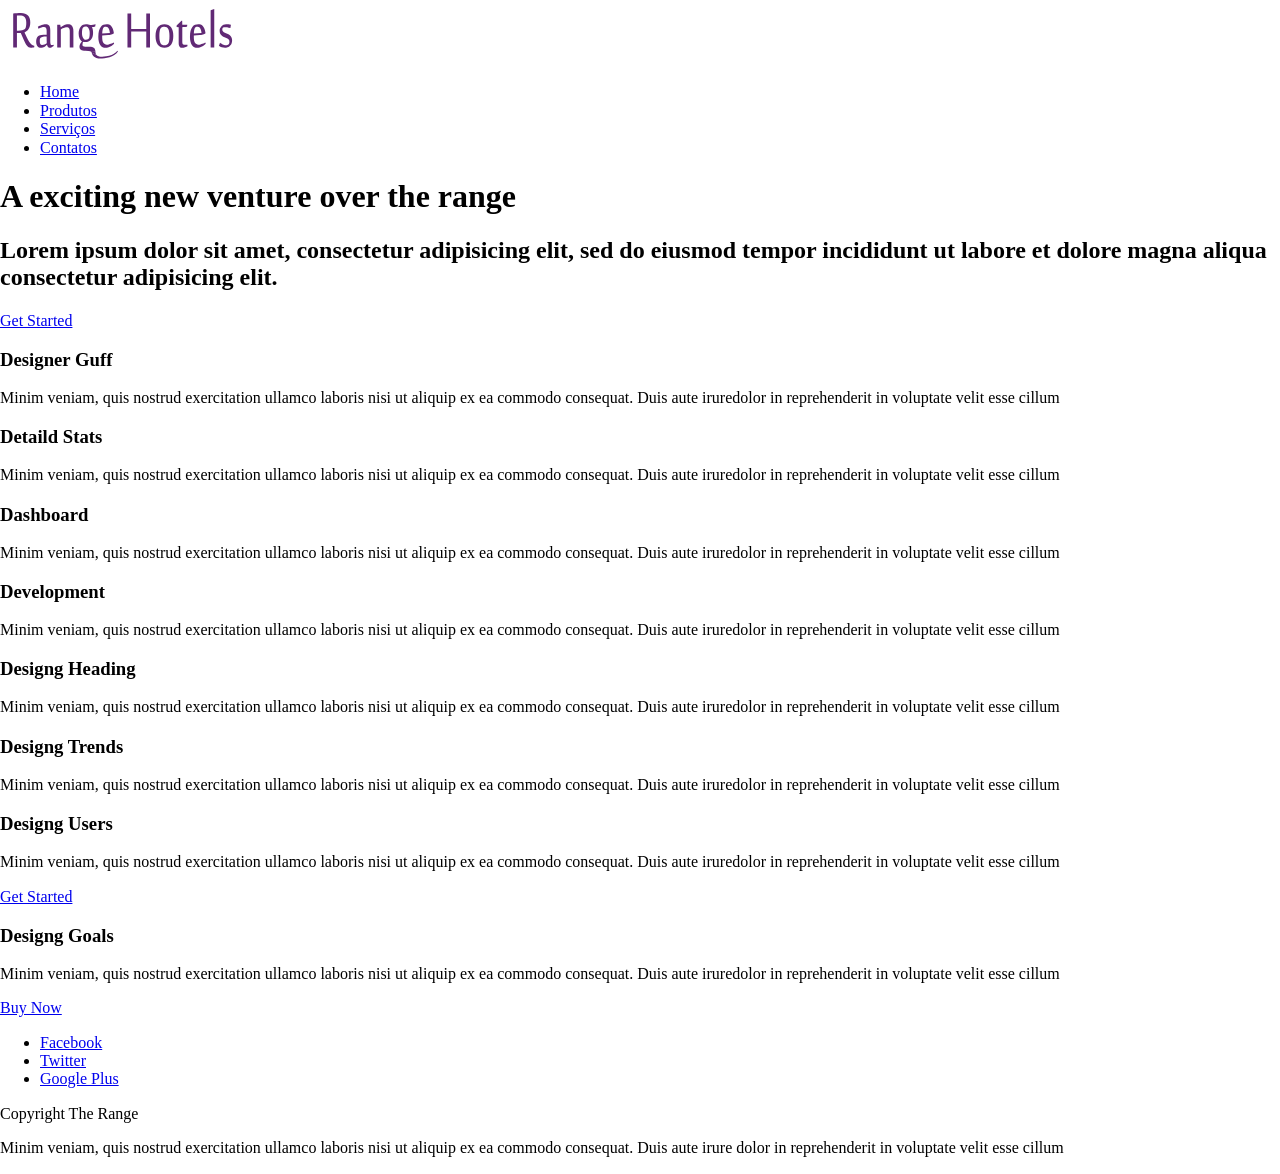
==== index.html @ 65cc9ee8 "Estrutura basica do projeto" ====
﻿<!doctype html>
<html lang="pt-br">
<head>
    <meta charset="utf-8">
    <meta name="author" content="Matheus de Campos">
    <meta name="description" content="Desenvolvimento de um site responsivo">
    <meta name=" keywords" content="HTML5, CSS3">

    <title> Site Responsivo</title>
    <!--Declara CSS externo e bibliotecas-->
    <link href='http://fonts.googleapis.com/css?family=Oxygen:400,300,700' rel='stylesheet' type='text/css'>
    <!--Normalize.css é o css responsavel por atribuir a mesma formatação em todos os navegadores-->
    <link href="css/normalize.css" rel="stylesheet">
    <!-- Css principal que estiliza todo o website-->
    <link href="css/main.css" rel="stylesheet">
</head>

<body>
    <!-- Cabeçalho contem logotipo e barra de navegação-->
    <header>
            <img src="images/logo_mob.svg" alt="logotipo range Hotels">
        <nav>
            <!-- Barra de navegação-->
            <ul>
                <li> <a a href="#">Home</a></li>
                <li> <a a href="#">Produtos</a></li>
                <li> <a a href="#">Serviços</a></li>
                <li> <a a href="#">Contatos</a></li>
            </ul>
        </nav>
    </header>

    <!--Seção 1/3-->
    <section>
        <!--Título-->
        <h1>A exciting new venture over the range</h1>
        <!-- Subtítulo-->
        <h2>Lorem ipsum dolor sit amet, consectetur adipisicing elit, sed do eiusmod tempor incididunt ut labore et
            dolore magna aliqua consectetur adipisicing elit.
        </h2>
        <a href="#">Get Started</a>
    </section>
    <!--Fim seção 1-->

    <!--Seção 2/3-->
    <section>
        <article>
            <h3>Designer Guff</h3>
            <p>Minim veniam, quis nostrud exercitation ullamco laboris nisi ut aliquip ex ea commodo consequat. Duis
                aute iruredolor in reprehenderit in voluptate velit esse cillum
            </p>
        </article>
    
        <article>
            <h3>Detaild Stats</h3>
            <p>Minim veniam, quis nostrud exercitation ullamco laboris nisi ut aliquip ex ea commodo consequat. Duis
                aute iruredolor in reprehenderit in voluptate velit esse cillum
            </p>
        </article>
        
        <article>
            <h3>Dashboard</h3>
            <p>Minim veniam, quis nostrud exercitation ullamco laboris nisi ut aliquip ex ea commodo consequat. Duis
                aute iruredolor in reprehenderit in voluptate velit esse cillum
            </p>
        </article>

        <article>
            <h3>Development</h3>
                <p>Minim veniam, quis nostrud exercitation ullamco laboris nisi ut aliquip ex ea commodo consequat. Duis
                    aute iruredolor in reprehenderit in voluptate velit esse cillum
                </p>
        </article>

     </section>
     <!--Fim seção 2/3-->       
    
     <!--Seção 3/3-->
     <section>
        <article>
            <h3>Designg Heading</h3>
                <p>Minim veniam, quis nostrud exercitation ullamco laboris nisi ut aliquip ex ea commodo consequat. Duis
                    aute iruredolor in reprehenderit in voluptate velit esse cillum
                </p>
        </article>

        <article>
            <h3>Designg Trends</h3>
                <p>Minim veniam, quis nostrud exercitation ullamco laboris nisi ut aliquip ex ea commodo consequat. Duis
                    aute iruredolor in reprehenderit in voluptate velit esse cillum
                </p>
        </article>

        <article>
            <h3>Designg Users</h3>
                <p>Minim veniam, quis nostrud exercitation ullamco laboris nisi ut aliquip ex ea commodo consequat. Duis
                    aute iruredolor in reprehenderit in voluptate velit esse cillum
                </p>
                <a href="#">Get Started</a>
        </article>

        <article>
            <h3> Designg Goals</h3>
                <p>Minim veniam, quis nostrud exercitation ullamco laboris nisi ut aliquip ex ea commodo consequat. Duis
                    aute iruredolor in reprehenderit in voluptate velit esse cillum
                </p>
                <a href="#">Buy Now</a>
        </article>
     </section>
     <!--Fim seção 3/3-->
        
     <!--Rodapé-->
     <footer>
         <ul>
             <li><a href="#">Facebook</a></li>
             <li><a href="#">Twitter</a></li>
             <li><a href="#">Google Plus</a></li>
         </ul>
         <p>Copyright The Range</p>
         <p> Minim veniam, quis nostrud exercitation ullamco laboris nisi ut aliquip ex ea commodo consequat. Duis aute irure
            dolor in reprehenderit in voluptate velit esse cillum
        </p>
     </footer>
     <!--Fim rodapé-->
</body>
</html>
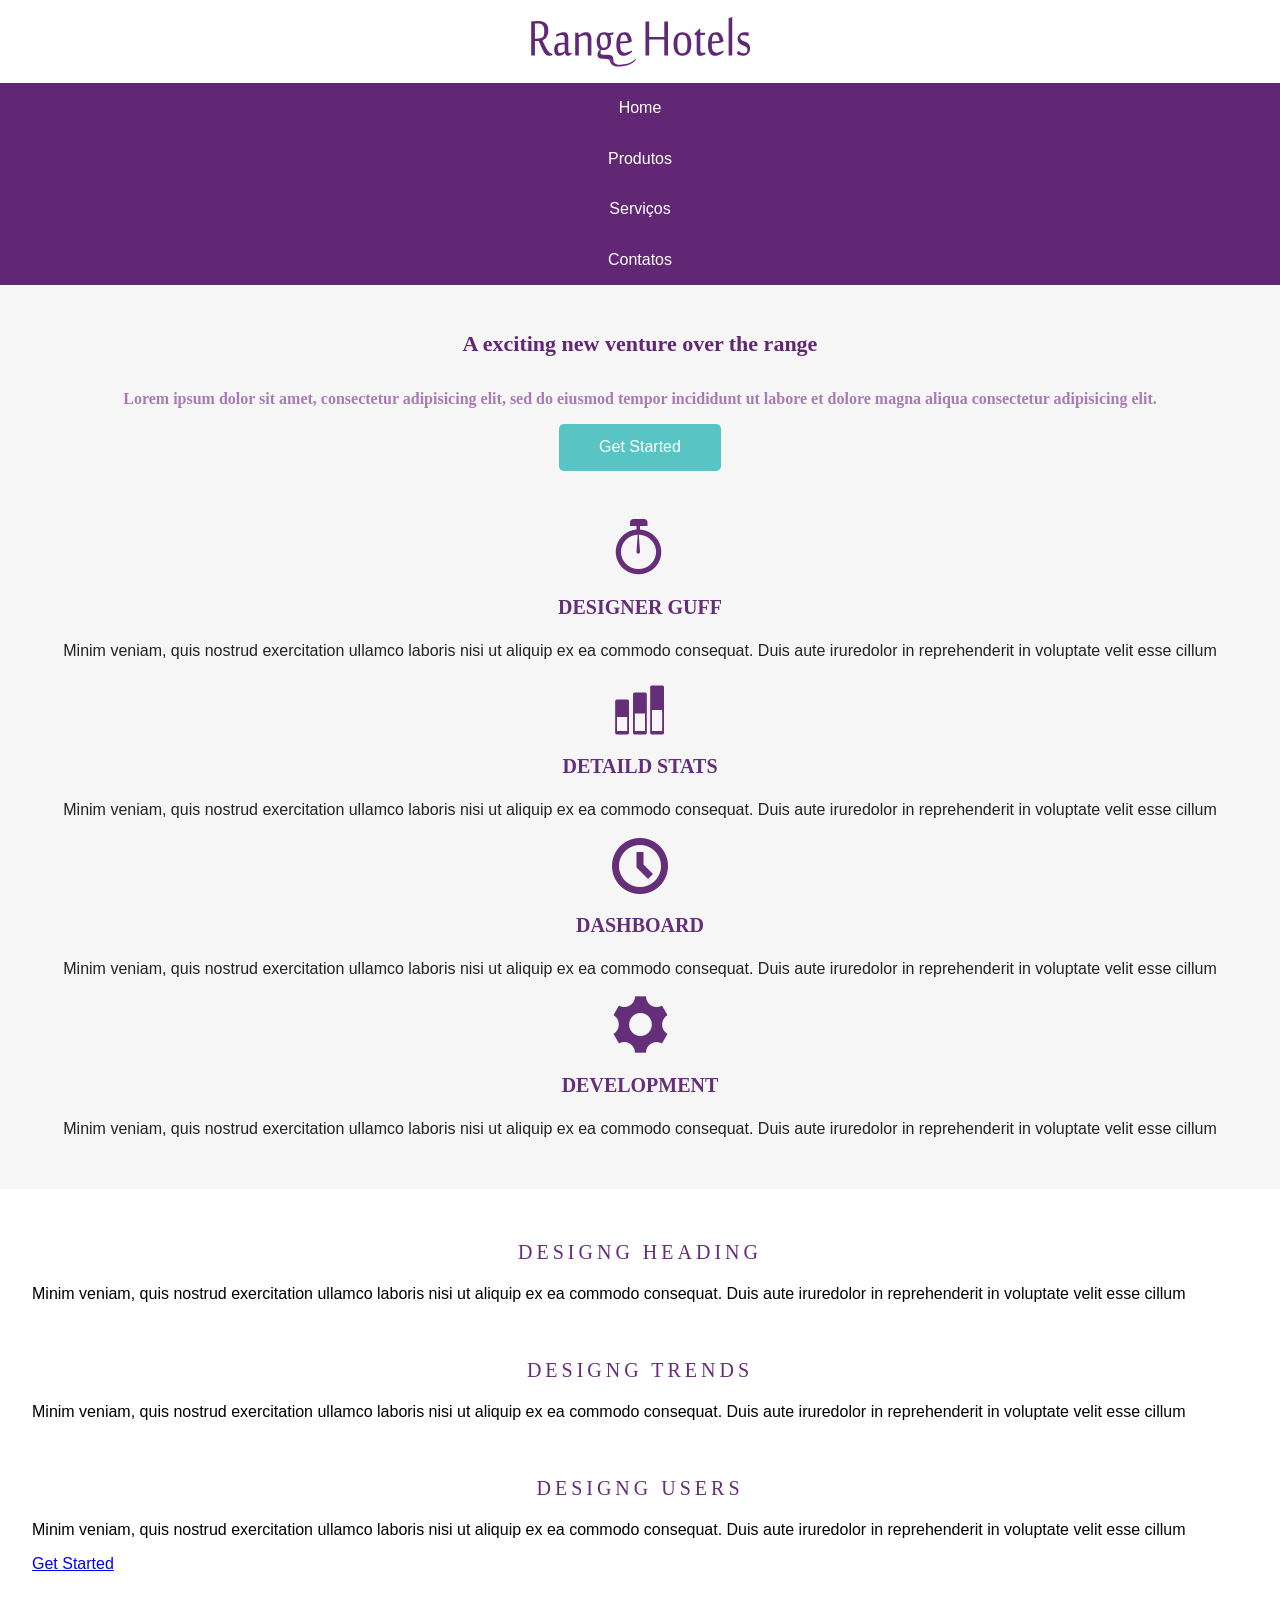
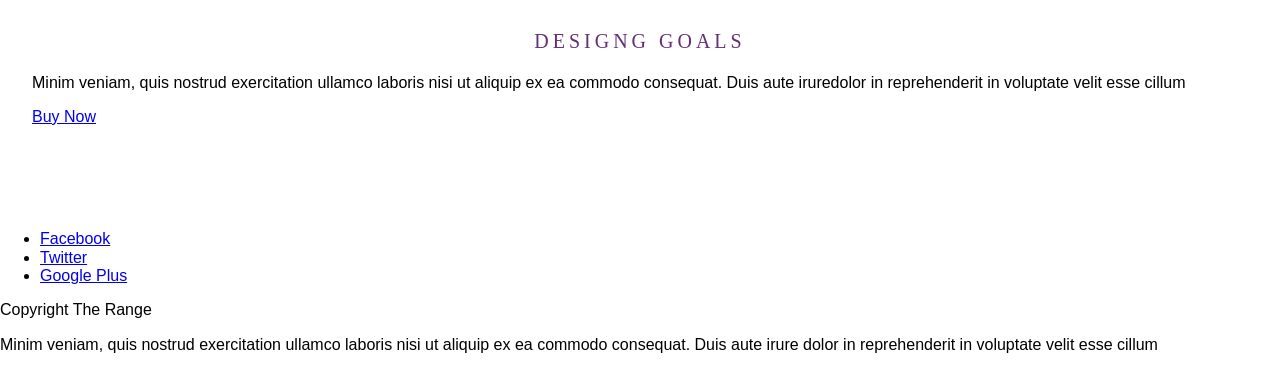
==== commit 427f5b72: "inicio das aplicações no css, estilizado barra de navegação, botões, alinhamento e adiciona icones u" ====
--- a/index.html
+++ b/index.html
@@ -9,6 +9,8 @@
     <title> Site Responsivo</title>
     <!--Declara CSS externo e bibliotecas-->
     <link href='http://fonts.googleapis.com/css?family=Oxygen:400,300,700' rel='stylesheet' type='text/css'>
+    <!--importa css do icomoon para utilizar as classes-->
+    <link href="icomoon/style.css" rel="stylesheet">
     <!--Normalize.css é o css responsavel por atribuir a mesma formatação em todos os navegadores-->
     <link href="css/normalize.css" rel="stylesheet">
     <!-- Css principal que estiliza todo o website-->
@@ -17,9 +19,9 @@
 
 <body>
     <!-- Cabeçalho contem logotipo e barra de navegação-->
-    <header>
-            <img src="images/logo_mob.svg" alt="logotipo range Hotels">
-        <nav>
+    <header class="top-header">
+            <img src="images/logo_mob.svg" alt="logotipo range Hotels "class="top-header-logo">
+        <nav class="top-nav">
             <!-- Barra de navegação-->
             <ul>
                 <li> <a a href="#">Home</a></li>
@@ -30,85 +32,85 @@
         </nav>
     </header>
 
-    <!--Seção 1/3-->
-    <section>
+    
+    <section class="top-content">
         <!--Título-->
-        <h1>A exciting new venture over the range</h1>
+        <h1 class="top-content-title">A exciting new venture over the range</h1>
         <!-- Subtítulo-->
-        <h2>Lorem ipsum dolor sit amet, consectetur adipisicing elit, sed do eiusmod tempor incididunt ut labore et
+        <h2 class="top-content-subtitle">Lorem ipsum dolor sit amet, consectetur adipisicing elit, sed do eiusmod tempor incididunt ut labore et
             dolore magna aliqua consectetur adipisicing elit.
         </h2>
-        <a href="#">Get Started</a>
+        <!--Classe genérica para estilização de todos os botões do website-->
+        <a href="#" class="button">Get Started</a>
     </section>
-    <!--Fim seção 1-->
+    <section class="middle-content">
+                <article>
+                    <!--Importa classe especifica contida em style.css-->
+                    <span class="icon-stopwatch"></span>
+                    <h3 class="middle-content-title">Designer Guff</h3>
+                        <p>Minim veniam, quis nostrud exercitation ullamco laboris nisi ut aliquip ex ea commodo consequat. Duis
+                            aute iruredolor in reprehenderit in voluptate velit esse cillum
+                        </p>
+                </article>
+                <article>
+                    <!--Importa classe especifica contida em style.css-->
+                    <span class="icon-stats-bars2"></span>
+                    <h3 class="middle-content-title">Detaild Stats</h3>
+                        <p>Minim veniam, quis nostrud exercitation ullamco laboris nisi ut aliquip ex ea commodo consequat. Duis
+                            aute iruredolor in reprehenderit in voluptate velit esse cillum
+                        </p>
+                </article>
+                <article>
+                        <!--Importa classe especifica contida em style.css-->
+                    <span class="icon-clock"></span>
+                    <h3 class="middle-content-title">Dashboard</h3>
+                        <p>Minim veniam, quis nostrud exercitation ullamco laboris nisi ut aliquip ex ea commodo consequat. Duis
+                            aute iruredolor in reprehenderit in voluptate velit esse cillum
+                        </p>
+                </article>
+                <article>
+                        <!--Importa classe especifica contida em style.css-->
+                    <span class="icon-cog"></span>
+                    <h3 class="middle-content-title">Development</h3>
+                        <p>Minim veniam, quis nostrud exercitation ullamco laboris nisi ut aliquip ex ea commodo consequat. Duis
+                            aute iruredolor in reprehenderit in voluptate velit esse cillum
+                        </p>
+                </article>
+        </section>
+            
+        
+            <section class="main-content">       
+                <article class="main-content-article">
+                    <h3 class="main-content-title">Designg Heading</h3>
+                        <p>Minim veniam, quis nostrud exercitation ullamco laboris nisi ut aliquip ex ea commodo consequat. Duis
+                            aute iruredolor in reprehenderit in voluptate velit esse cillum
+                        </p>
+                </article>
 
-    <!--Seção 2/3-->
-    <section>
-        <article>
-            <h3>Designer Guff</h3>
-            <p>Minim veniam, quis nostrud exercitation ullamco laboris nisi ut aliquip ex ea commodo consequat. Duis
-                aute iruredolor in reprehenderit in voluptate velit esse cillum
-            </p>
-        </article>
-    
-        <article>
-            <h3>Detaild Stats</h3>
-            <p>Minim veniam, quis nostrud exercitation ullamco laboris nisi ut aliquip ex ea commodo consequat. Duis
-                aute iruredolor in reprehenderit in voluptate velit esse cillum
-            </p>
-        </article>
-        
-        <article>
-            <h3>Dashboard</h3>
-            <p>Minim veniam, quis nostrud exercitation ullamco laboris nisi ut aliquip ex ea commodo consequat. Duis
-                aute iruredolor in reprehenderit in voluptate velit esse cillum
-            </p>
-        </article>
+                <article class="main-content-article">
+                    <h3 class="main-content-title">Designg Trends</h3>
+                        <p>Minim veniam, quis nostrud exercitation ullamco laboris nisi ut aliquip ex ea commodo consequat. Duis
+                            aute iruredolor in reprehenderit in voluptate velit esse cillum
+                        </p>
+                </article>
 
-        <article>
-            <h3>Development</h3>
-                <p>Minim veniam, quis nostrud exercitation ullamco laboris nisi ut aliquip ex ea commodo consequat. Duis
-                    aute iruredolor in reprehenderit in voluptate velit esse cillum
-                </p>
-        </article>
+                <article class="main-content-article">
+                    <h3 class="main-content-title">Designg Users</h3>
+                        <p>Minim veniam, quis nostrud exercitation ullamco laboris nisi ut aliquip ex ea commodo consequat. Duis
+                            aute iruredolor in reprehenderit in voluptate velit esse cillum
+                        </p>
+                        <a href="#">Get Started</a>
+                </article>
 
-     </section>
-     <!--Fim seção 2/3-->       
-    
-     <!--Seção 3/3-->
-     <section>
-        <article>
-            <h3>Designg Heading</h3>
-                <p>Minim veniam, quis nostrud exercitation ullamco laboris nisi ut aliquip ex ea commodo consequat. Duis
-                    aute iruredolor in reprehenderit in voluptate velit esse cillum
-                </p>
-        </article>
+                <article class="main-content-article">
+                    <h3 class="main-content-title"> Designg Goals</h3>
+                        <p>Minim veniam, quis nostrud exercitation ullamco laboris nisi ut aliquip ex ea commodo consequat. Duis
+                            aute iruredolor in reprehenderit in voluptate velit esse cillum
+                        </p>
+                        <a href="#">Buy Now</a>
+                </article>
+            </section>
 
-        <article>
-            <h3>Designg Trends</h3>
-                <p>Minim veniam, quis nostrud exercitation ullamco laboris nisi ut aliquip ex ea commodo consequat. Duis
-                    aute iruredolor in reprehenderit in voluptate velit esse cillum
-                </p>
-        </article>
-
-        <article>
-            <h3>Designg Users</h3>
-                <p>Minim veniam, quis nostrud exercitation ullamco laboris nisi ut aliquip ex ea commodo consequat. Duis
-                    aute iruredolor in reprehenderit in voluptate velit esse cillum
-                </p>
-                <a href="#">Get Started</a>
-        </article>
-
-        <article>
-            <h3> Designg Goals</h3>
-                <p>Minim veniam, quis nostrud exercitation ullamco laboris nisi ut aliquip ex ea commodo consequat. Duis
-                    aute iruredolor in reprehenderit in voluptate velit esse cillum
-                </p>
-                <a href="#">Buy Now</a>
-        </article>
-     </section>
-     <!--Fim seção 3/3-->
-        
      <!--Rodapé-->
      <footer>
          <ul>
--- a/icomoon/style.css
+++ b/icomoon/style.css
@@ -0,0 +1,47 @@
+@font-face {
+  font-family: 'icomoon';
+  src:  url('fonts/icomoon.eot?h8octf');
+  src:  url('fonts/icomoon.eot?h8octf#iefix') format('embedded-opentype'),
+    url('fonts/icomoon.ttf?h8octf') format('truetype'),
+    url('fonts/icomoon.woff?h8octf') format('woff'),
+    url('fonts/icomoon.svg?h8octf#icomoon') format('svg');
+  font-weight: normal;
+  font-style: normal;
+}
+
+[class^="icon-"], [class*=" icon-"] {
+  /* use !important to prevent issues with browser extensions that change fonts */
+  font-family: 'icomoon' !important;
+  speak: none;
+  font-style: normal;
+  font-weight: normal;
+  font-variant: normal;
+  text-transform: none;
+  line-height: 1;
+
+  /* Better Font Rendering =========== */
+  -webkit-font-smoothing: antialiased;
+  -moz-osx-font-smoothing: grayscale;
+}
+
+.icon-clock:before {
+  content: "\e94e";
+}
+.icon-stopwatch:before {
+  content: "\e952";
+}
+.icon-cog:before {
+  content: "\e994";
+}
+.icon-stats-bars2:before {
+  content: "\e99d";
+}
+.icon-google-plus:before {
+  content: "\ea8b";
+}
+.icon-facebook:before {
+  content: "\ea90";
+}
+.icon-twitter:before {
+  content: "\ea96";
+}
--- a/css/main.css
+++ b/css/main.css
@@ -0,0 +1,132 @@
+/*Altera codificação da página para aceitar caracteres especiais*/
+@charset "UTF-8";
+
+/*Para toda página atribui determinada fonte*/
+html{
+    font-family: sans-serif;
+}
+
+/*Para todos os títulos atribui determinada fonte*/
+h1, h2, h3, h4, h5, h6{
+    font-family: "Oxygen";
+}
+
+/*Formata e estiliza os botões*/
+.button{
+    display: inline-block; /*Aplica-se "display: inline-block" pra ser possível atribuir as propriedades margin,padding etc*/
+    padding: .9em 2.5em;
+    background: #58c4c4;
+    border-radius: 5px; /* Propriedade adiciona bordas ao bloco*/
+    color:white;
+    text-decoration: none; /*Propriedade retira o sublinhado do texto*/
+}
+
+/*Atribui a pseudo classe dinâmica "hover" a todo elemento contido em .button*/
+.button:hover{
+    background: #37a0a0;
+}
+
+/*Alinhar o logotipo*/
+.top-header{
+    text-align: center; /*Imagem sendo um elemento de linha, aplica-se a propriedade center */ 
+}
+
+/*Ajuste de margin da imagem da logo*/
+.top-header-logo{
+    margin:.5em;
+}
+
+/*Formata e estiliza a barra de navegação(NAV)*/
+.top-nav{
+    background:#612674;
+    text-align: center;
+}
+
+/* Formata e estiliza todo conteúdo contido em .top-nav*/
+.top-nav ul{
+    margin: 0;
+    padding: 0;
+    list-style: none; /*Retira as bullets da ul*/
+}
+
+/*Formata e estiliza todos os elementos "a" contido em .top-nav*/
+.top-nav a{
+    color: white;
+    text-decoration: none; /*Retira o sublinhado*/
+    padding: 16px; /*Propriedade padding só pode ser aplicada em elementos de "block"*/
+    display: block;  /**/
+}
+
+/*Atribui a pseudo classe dinâmica "hover" a todo elemento contido em .top-nav*/
+.top-nav a:hover{
+    background: #7c3792;
+}
+
+
+/*Formata e estiliza a seção 1*/
+
+.top-content{
+    padding: 1em;
+    text-align: center;
+    background:#f6f6f6;
+}
+
+.top-content-title{
+    color: #612674;
+    font-size: 1.375em; /* transforma px para unidade de medida em (22/16)*/
+    margin: 1.375em;
+}
+
+.top-content-subtitle{
+    color: #a87bb7;
+    font-size: 1em;
+    line-height: 1.5; /*Propriedade que define o espaço entre as linhas*/
+}
+
+/*Formata e estiliza os icones*/
+.middle-content{
+    padding: 2em;
+    background:#f6f6f6;
+    text-align: center;
+}
+
+/* Formata e estiliza o título da classe*/
+.middle-content-title{
+    font-size: 1.25em;
+    color: #652e78;
+    text-transform: uppercase;
+}
+
+/*Formata todo conteúdo "p" dentro da classe .middle-content*/
+.middle-content p{
+    line-height: 1.5;
+    color: #222;
+}
+
+/*formata a tag span que contém o atributo class através do seletor de atributo*/
+.middle-content span[class^=icon] {
+    font-size: 3.5em;
+    color: #652e78;
+}
+
+/* Formata a classe main-content*/
+.main-content{
+    padding: 2em;
+}
+
+.main-content p{
+    line-height: 1.2;
+}
+
+.main-content-article{
+    margin-bottom: 3.5em;
+}
+
+.main-content-title{
+    letter-spacing: .2em;
+    text-align: center;
+    font-size: 1.25em;
+    color: #652e78;
+    text-transform: uppercase;
+    font-weight: normal;
+}
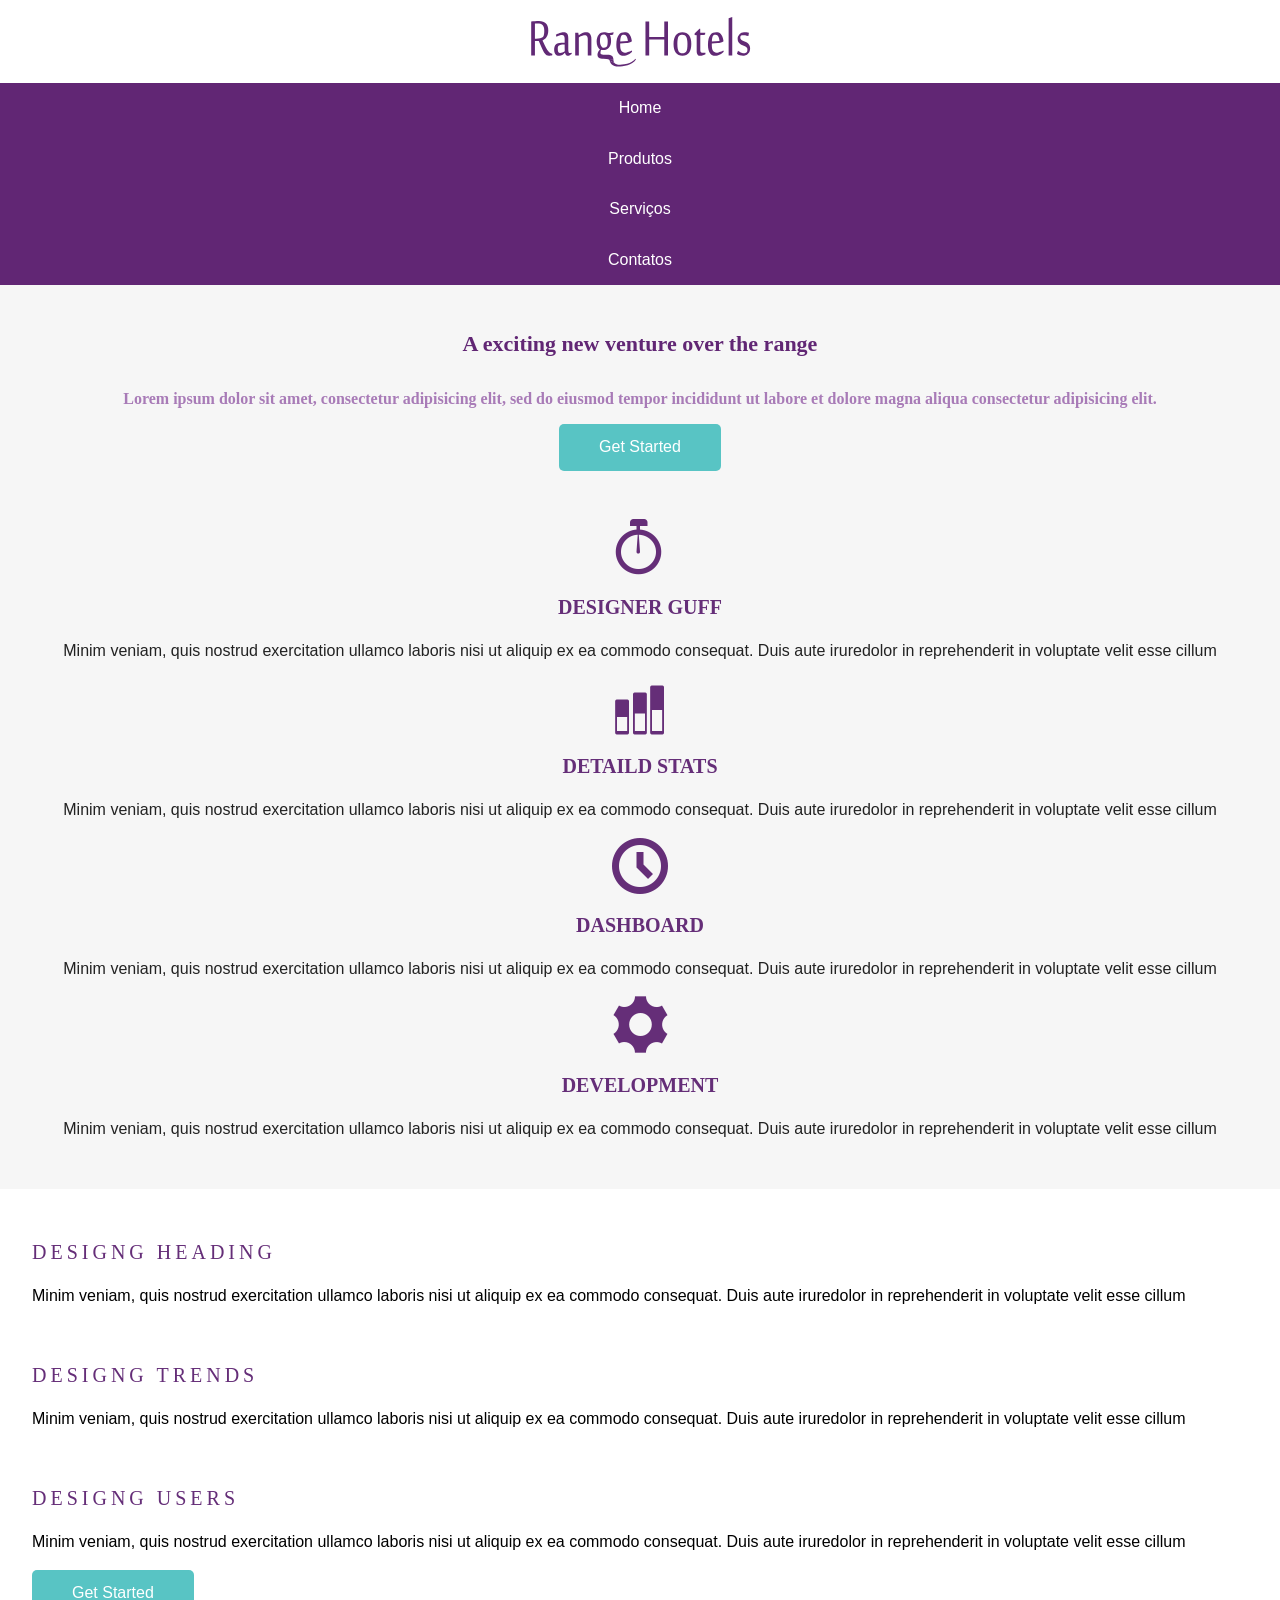
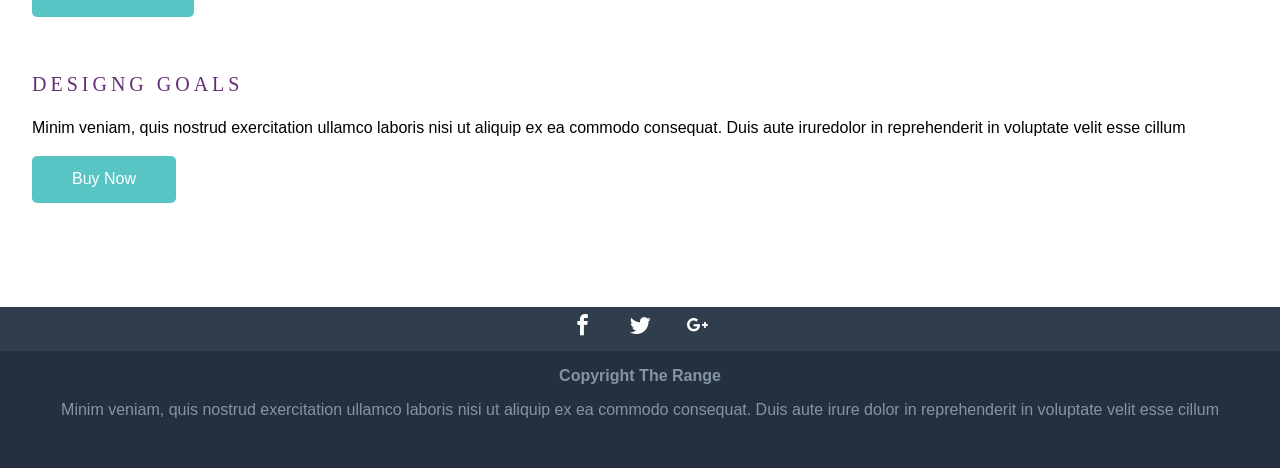
==== commit 00d67a15: "formatado o footer" ====
--- a/index.html
+++ b/index.html
@@ -99,7 +99,7 @@
                         <p>Minim veniam, quis nostrud exercitation ullamco laboris nisi ut aliquip ex ea commodo consequat. Duis
                             aute iruredolor in reprehenderit in voluptate velit esse cillum
                         </p>
-                        <a href="#">Get Started</a>
+                        <a href="#" class="button">Get Started</a>
                 </article>
 
                 <article class="main-content-article">
@@ -107,18 +107,18 @@
                         <p>Minim veniam, quis nostrud exercitation ullamco laboris nisi ut aliquip ex ea commodo consequat. Duis
                             aute iruredolor in reprehenderit in voluptate velit esse cillum
                         </p>
-                        <a href="#">Buy Now</a>
+                        <a href="#" class="button">Buy Now</a>
                 </article>
             </section>
 
      <!--Rodapé-->
-     <footer>
-         <ul>
-             <li><a href="#">Facebook</a></li>
-             <li><a href="#">Twitter</a></li>
-             <li><a href="#">Google Plus</a></li>
+     <footer class="footer">
+         <ul class="footer-menushare">
+             <li><a href="#" class="icon-facebook"><span class="hidden">Facebook</span></a></li>
+             <li><a href="#" class="icon-twitter"><span class="hidden">Twitter</span></a></li>
+             <li><a href="#" class="icon-google-plus"><span class="hidden">Google Plus</span></a></li>
          </ul>
-         <p>Copyright The Range</p>
+         <p class="footer-copyright">Copyright The Range</p>
          <p> Minim veniam, quis nostrud exercitation ullamco laboris nisi ut aliquip ex ea commodo consequat. Duis aute irure
             dolor in reprehenderit in voluptate velit esse cillum
         </p>
--- a/css/main.css
+++ b/css/main.css
@@ -115,7 +115,7 @@
 }
 
 .main-content p{
-    line-height: 1.2;
+    line-height: 1.5;
 }
 
 .main-content-article{
@@ -124,9 +124,48 @@
 
 .main-content-title{
     letter-spacing: .2em;
-    text-align: center;
+    text-align: left;
     font-size: 1.25em;
     color: #652e78;
     text-transform: uppercase;
     font-weight: normal;
 }
+
+/* Formatar e estilizar o Rodapé*/
+
+.hidden{
+    width: 0;
+    height: 0;
+    overflow: hidden;
+    opacity: 0;
+    display: block;
+}
+
+.footer{
+    background: #25303e;
+    color: #83969f;
+    text-align: center;
+    padding-bottom: 2em;
+}
+
+.footer-menushare{
+    background: #303d4c;
+    padding: .5em;
+}
+/* Formata os icones do Rodapé*/
+
+.footer-menushare li{
+    display: inline-block; /* Alinha de forma horizontal */
+    margin:  0 1em; /* Adiciona espaçamento entre os icones*/
+} 
+
+.footer-menushare a {
+    font-size: 1.3em;
+    text-decoration: none;
+    color: white;
+}
+
+.footer-copyright{
+    font-weight: bold;
+}
+
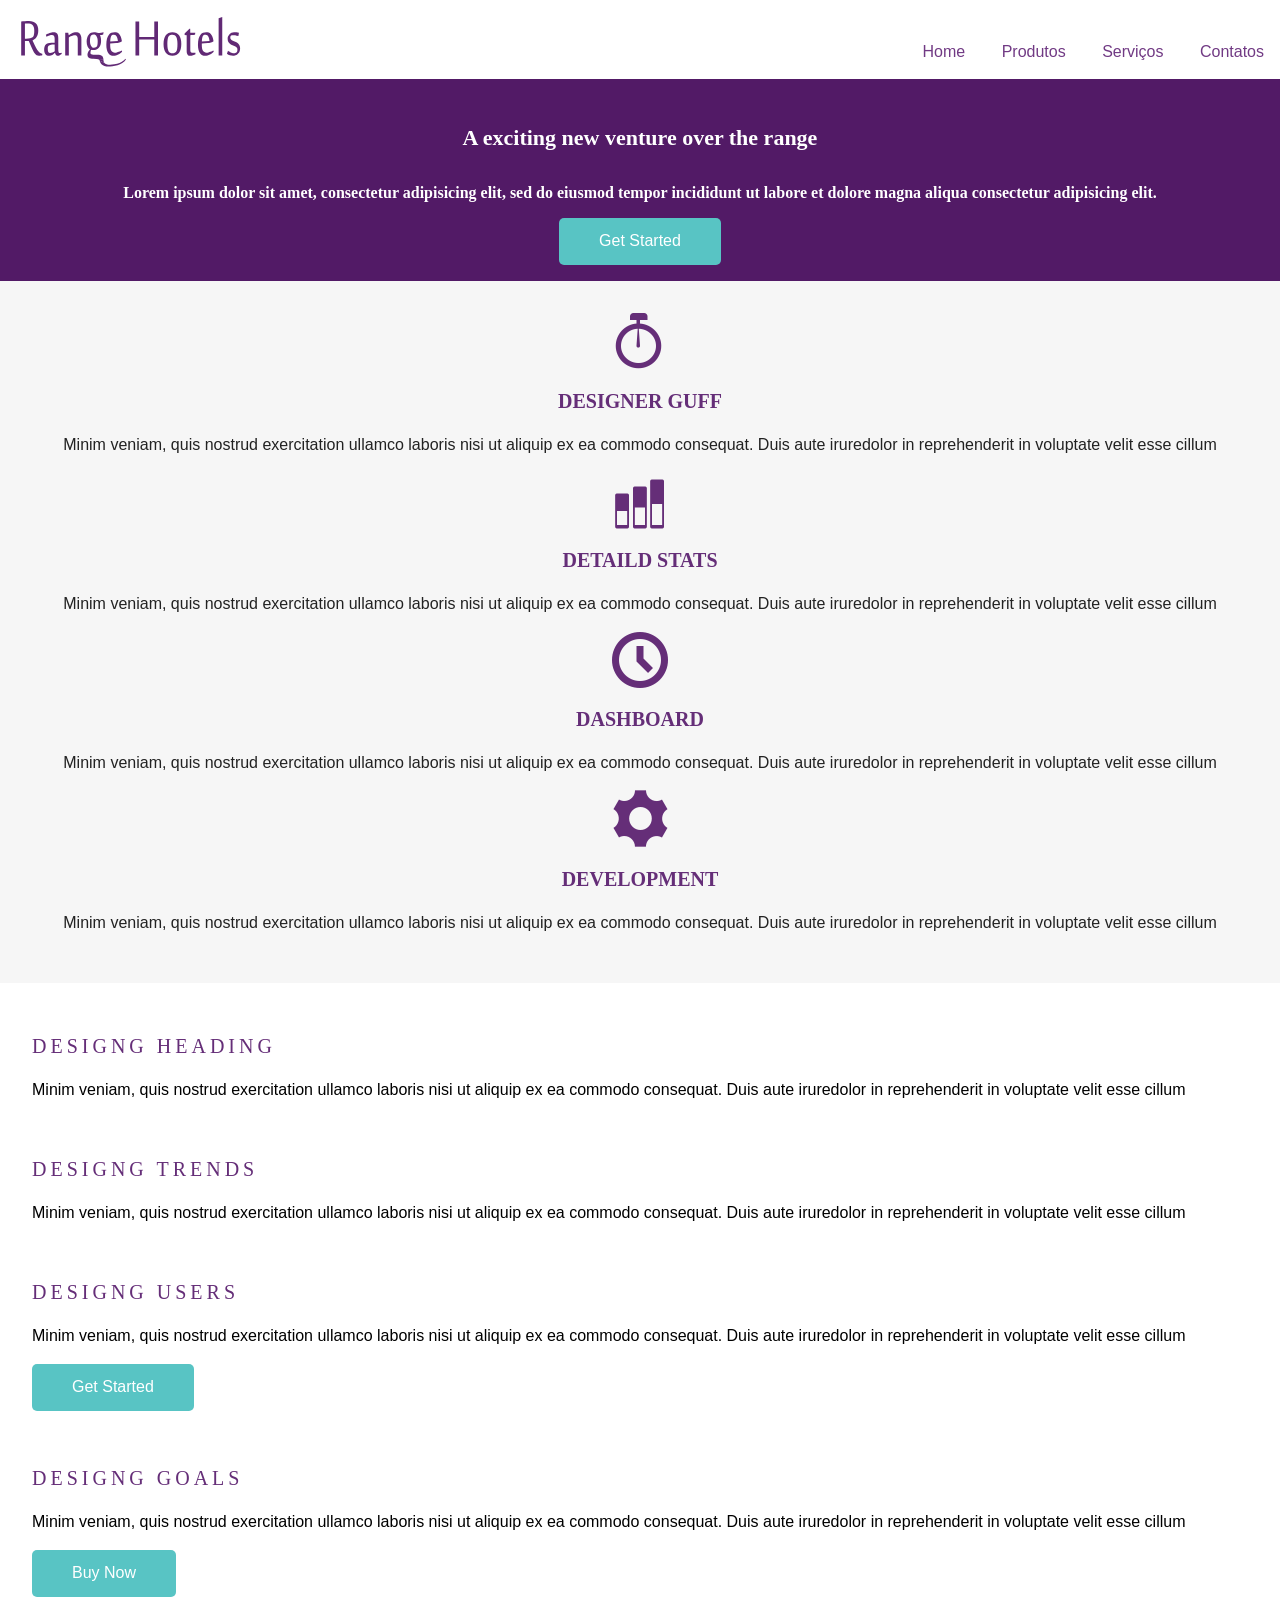
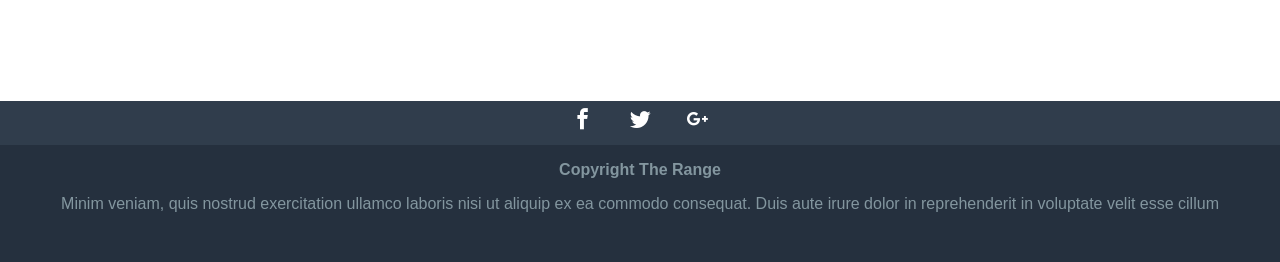
==== commit 4452f4d9: "dimensionamento da barra de navegação para desktop" ====
--- a/index.html
+++ b/index.html
@@ -19,7 +19,7 @@
 
 <body>
     <!-- Cabeçalho contem logotipo e barra de navegação-->
-    <header class="top-header">
+    <header class="top-header clearfix">
             <img src="images/logo_mob.svg" alt="logotipo range Hotels "class="top-header-logo">
         <nav class="top-nav">
             <!-- Barra de navegação-->
--- a/css/main.css
+++ b/css/main.css
@@ -9,6 +9,14 @@
 /*Para todos os títulos atribui determinada fonte*/
 h1, h2, h3, h4, h5, h6{
     font-family: "Oxygen";
+}
+
+/* Adiciona o pseudo elemento :after com a propriedade clear para redimensionar os elementos flutuantes*/
+
+.clearfix:after{
+    content: ' ';
+    display: block;
+    clear:both;
 }
 
 /*Formata e estiliza os botões*/
@@ -169,3 +177,49 @@
     font-weight: bold;
 }
 
+ /* CSS Responsivo */
+
+ @media screen and (min-width: 48.75em){ /* Transformar "px" para "em" 780px/16px*/
+
+        /**/
+        .top-header-logo{
+            float: left;
+        }
+
+        .top-nav{
+            background: transparent;
+            float: right;
+            margin-top: 27px;
+        }
+
+        .top-nav ul{
+            margin: 0;
+            padding: 0;
+        }
+
+        .top-nav li{
+          display: inline-block;
+
+        }
+
+        .top-nav a {
+            color: #713a84;
+        }
+
+        .top-nav a:hover {
+           background: #e7d9fc;
+        }
+
+
+
+        /* Formata a classe top-content para desktop */
+        .top-content{
+            background: #521a66;
+            color: white;
+        }
+        
+        .top-content-title, .top-content-subtitle{
+            color: white;
+        }
+
+    }   
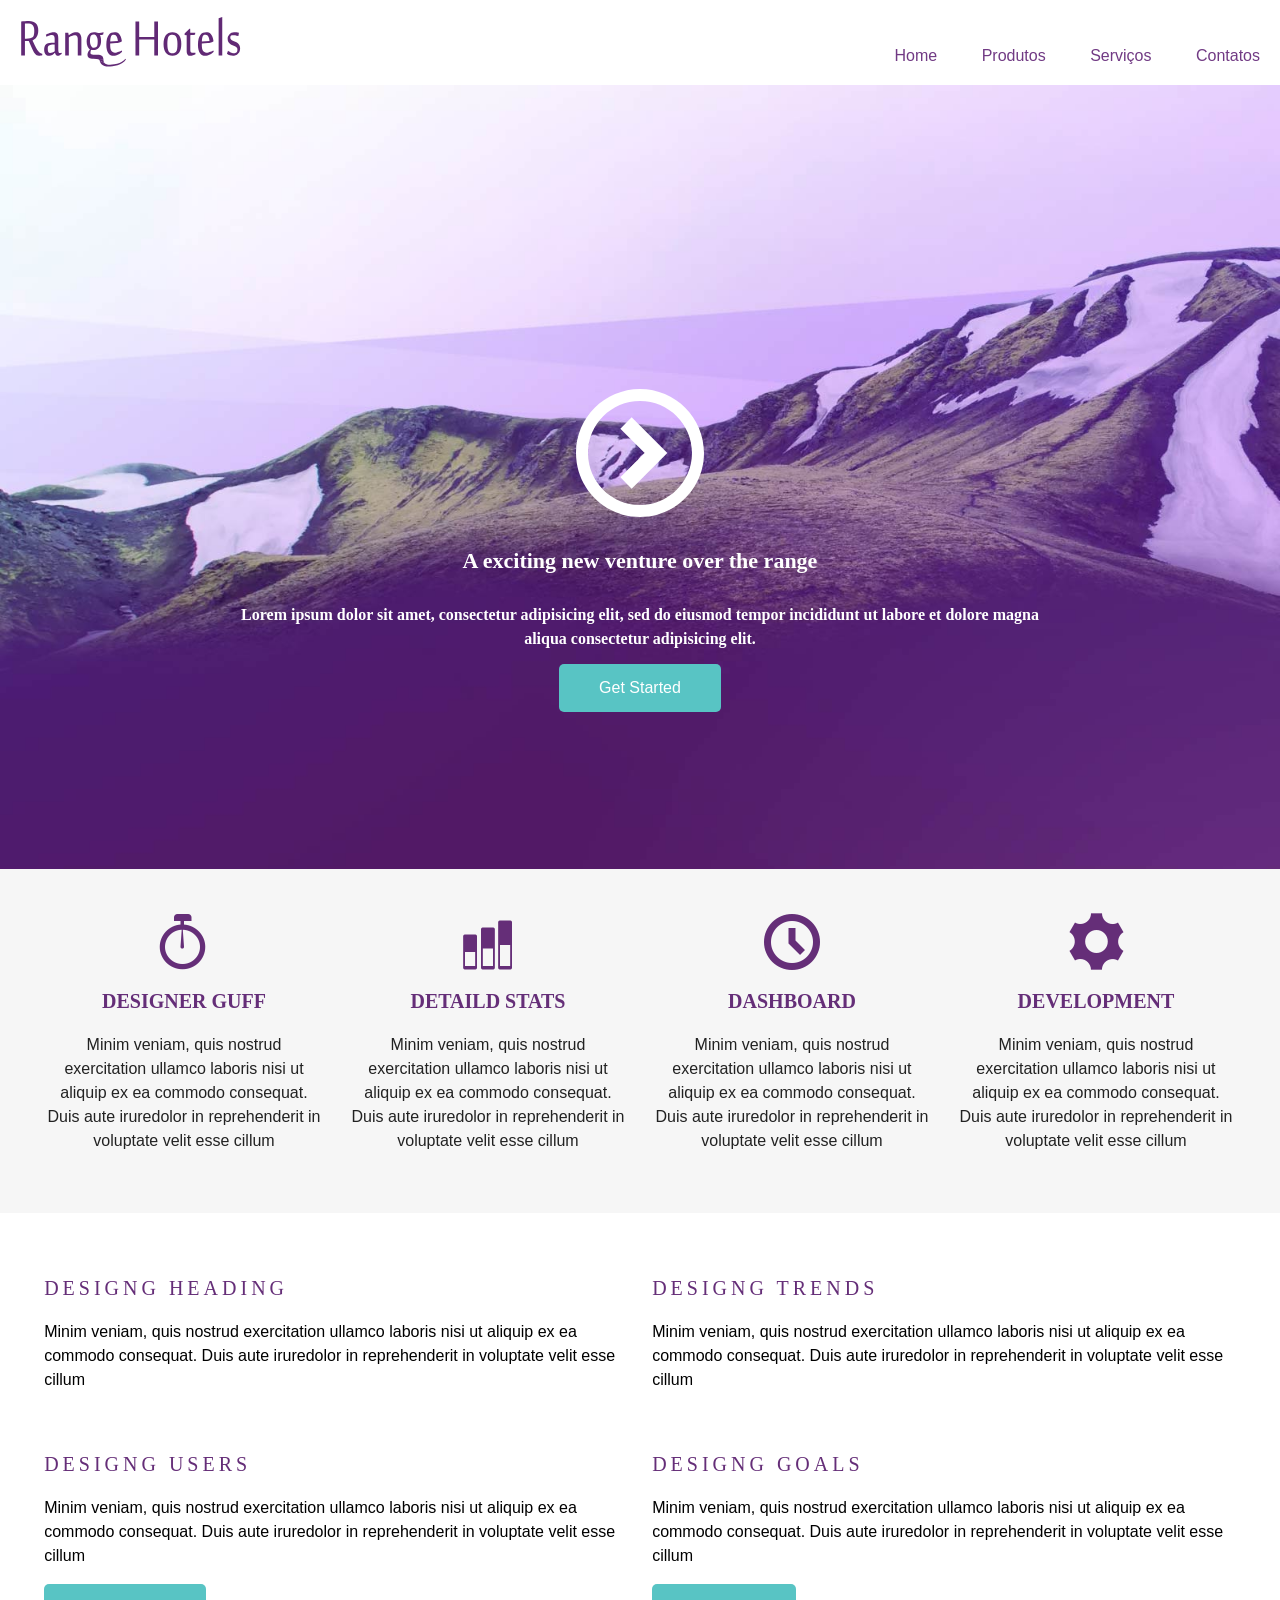
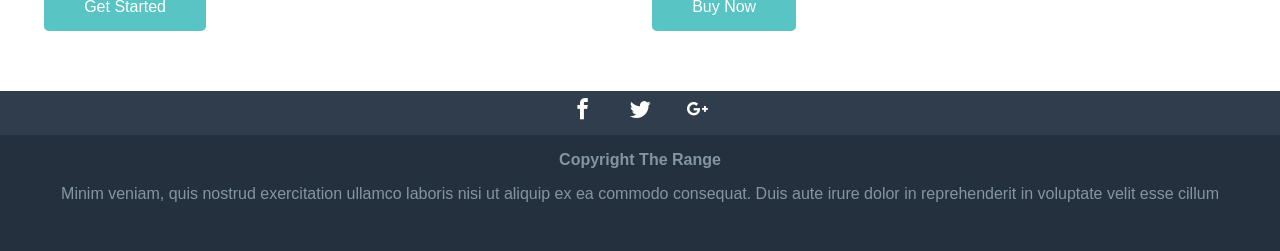
==== commit 0702b87c: "Ajuste de proporção na barra de navegação, dimensionamento da classe main-content row para grandes r" ====
--- a/index.html
+++ b/index.html
@@ -34,6 +34,9 @@
 
     
     <section class="top-content">
+            <div class="icon-play">
+                    <img src="images/icon_play.svg" alt="">
+                </div>
         <!--Título-->
         <h1 class="top-content-title">A exciting new venture over the range</h1>
         <!-- Subtítulo-->
@@ -43,8 +46,8 @@
         <!--Classe genérica para estilização de todos os botões do website-->
         <a href="#" class="button">Get Started</a>
     </section>
-    <section class="middle-content">
-                <article>
+    <section class="middle-content row">
+                <article class="col-1_4">
                     <!--Importa classe especifica contida em style.css-->
                     <span class="icon-stopwatch"></span>
                     <h3 class="middle-content-title">Designer Guff</h3>
@@ -52,7 +55,7 @@
                             aute iruredolor in reprehenderit in voluptate velit esse cillum
                         </p>
                 </article>
-                <article>
+                <article class="col-1_4">
                     <!--Importa classe especifica contida em style.css-->
                     <span class="icon-stats-bars2"></span>
                     <h3 class="middle-content-title">Detaild Stats</h3>
@@ -60,7 +63,7 @@
                             aute iruredolor in reprehenderit in voluptate velit esse cillum
                         </p>
                 </article>
-                <article>
+                <article class="col-1_4">
                         <!--Importa classe especifica contida em style.css-->
                     <span class="icon-clock"></span>
                     <h3 class="middle-content-title">Dashboard</h3>
@@ -68,7 +71,7 @@
                             aute iruredolor in reprehenderit in voluptate velit esse cillum
                         </p>
                 </article>
-                <article>
+                <article class="col-1_4">
                         <!--Importa classe especifica contida em style.css-->
                     <span class="icon-cog"></span>
                     <h3 class="middle-content-title">Development</h3>
@@ -79,22 +82,22 @@
         </section>
             
         
-            <section class="main-content">       
-                <article class="main-content-article">
+            <section class="main-content row">       
+                <article class="main-content-article col-1_2">
                     <h3 class="main-content-title">Designg Heading</h3>
                         <p>Minim veniam, quis nostrud exercitation ullamco laboris nisi ut aliquip ex ea commodo consequat. Duis
                             aute iruredolor in reprehenderit in voluptate velit esse cillum
                         </p>
                 </article>
 
-                <article class="main-content-article">
+                <article class="main-content-article col-1_2">
                     <h3 class="main-content-title">Designg Trends</h3>
                         <p>Minim veniam, quis nostrud exercitation ullamco laboris nisi ut aliquip ex ea commodo consequat. Duis
                             aute iruredolor in reprehenderit in voluptate velit esse cillum
                         </p>
                 </article>
 
-                <article class="main-content-article">
+                <article class="main-content-article clearfix col-1_2">
                     <h3 class="main-content-title">Designg Users</h3>
                         <p>Minim veniam, quis nostrud exercitation ullamco laboris nisi ut aliquip ex ea commodo consequat. Duis
                             aute iruredolor in reprehenderit in voluptate velit esse cillum
@@ -102,7 +105,7 @@
                         <a href="#" class="button">Get Started</a>
                 </article>
 
-                <article class="main-content-article">
+                <article class="main-content-article clearfix col-1_2">
                     <h3 class="main-content-title"> Designg Goals</h3>
                         <p>Minim veniam, quis nostrud exercitation ullamco laboris nisi ut aliquip ex ea commodo consequat. Duis
                             aute iruredolor in reprehenderit in voluptate velit esse cillum
--- a/css/main.css
+++ b/css/main.css
@@ -13,7 +13,7 @@
 
 /* Adiciona o pseudo elemento :after com a propriedade clear para redimensionar os elementos flutuantes*/
 
-.clearfix:after{
+.clearfix::after, .row::after{
     content: ' ';
     display: block;
     clear:both;
@@ -34,6 +34,16 @@
     background: #37a0a0;
 }
 
+/* Adiciona icone(imagem) ao top-content */
+.icon-play{
+    height:5em;
+}
+
+.icon-play img{
+    max-width: 100%;
+    max-height: 100%;
+}
+
 /*Alinhar o logotipo*/
 .top-header{
     text-align: center; /*Imagem sendo um elemento de linha, aplica-se a propriedade center */ 
@@ -61,7 +71,7 @@
 .top-nav a{
     color: white;
     text-decoration: none; /*Retira o sublinhado*/
-    padding: 16px; /*Propriedade padding só pode ser aplicada em elementos de "block"*/
+    padding: 20px; /*Propriedade padding só pode ser aplicada em elementos de "block"*/
     display: block;  /**/
 }
 
@@ -181,45 +191,106 @@
 
  @media screen and (min-width: 48.75em){ /* Transformar "px" para "em" 780px/16px*/
 
-        /**/
-        .top-header-logo{
-            float: left;
-        }
-
-        .top-nav{
-            background: transparent;
-            float: right;
-            margin-top: 27px;
-        }
-
-        .top-nav ul{
-            margin: 0;
-            padding: 0;
-        }
-
-        .top-nav li{
-          display: inline-block;
-
-        }
-
-        .top-nav a {
-            color: #713a84;
-        }
-
-        .top-nav a:hover {
-           background: #e7d9fc;
-        }
-
-
-
-        /* Formata a classe top-content para desktop */
-        .top-content{
-            background: #521a66;
-            color: white;
-        }
-        
-        .top-content-title, .top-content-subtitle{
-            color: white;
-        }
-
-    }   +    /* Redimensiona barra de navegação */
+    .top-header-logo{
+        float: left;
+    }
+
+    .icon-play{
+        display: block;
+    }
+
+    .top-nav{
+        background: transparent;
+        float: right;
+        margin-top: 27px;
+    }
+
+    .top-nav ul{
+        margin: 0;
+        padding: 0;
+    }
+
+    .top-nav li{
+        display: inline-block;
+    }
+
+    .top-nav a {
+        color: #713a84;
+    }
+
+    .top-nav a:hover {
+        background: #e7d9fc;
+    }
+
+    /* Formata a classe top-content para desktop */
+    .top-content{
+        background: #521a66;
+        color: white;
+    }
+    
+    .top-content-title, .top-content-subtitle{
+        color: white;
+    }
+
+    /* Dimensiona Grid para desktop */
+
+    .col-1_4{
+        width: 44%;
+        margin: 3%;
+        float: left;
+    }
+    
+    .main-content-article a {
+        float: right;
+    }
+ }   
+
+ /* Dimensionamento para telas superiores a unidade de medida informada em (min-width:) */
+
+ @media screen and (min-width: 62.5em){ /* transformar "px" para "em" 1000px/16px */
+
+    .top-content{
+        background-color: #521a66;
+        background-image: url(../images/bg_topo_1198x670.jpg);
+        background-position: center bottom;
+        height:20em;
+        padding-top: 17em;
+    }
+ }
+
+ /* Dimensionamento para telas superiores a unidade de medida informada em (min-width:)*/
+
+ @media screen and (min-width: 74em){
+     .top-content{
+        background-image: url(../images/bg_topo_1600x1374.jpg);
+         padding: 19em 15em 10em;
+         background-position: center top; /* Posionamento da imagem de background */
+         background-size: cover; /* Preenche a imagem 100% dentro do Container*/
+     }
+
+     .icon-play{
+         height: 8em; /* Define o tamanho do icone(imagem)*/
+     }
+
+     /* Formatar colunhas que pertencem a middle-content */
+     .col-1_4{
+        width: 23%; /* Distribui a classe em 4 colunas */
+        margin: 1%;
+     }
+
+     .col-1_2{
+         width:48%; /* Proporção da largura das colunas */
+         margin: 1%;
+         float: left;
+     }
+
+     .col-1_2 a{
+        float: none; /* Alinhamento dos botões da classe main-content */
+     }
+ }
+
+ 
+
+ 
+
